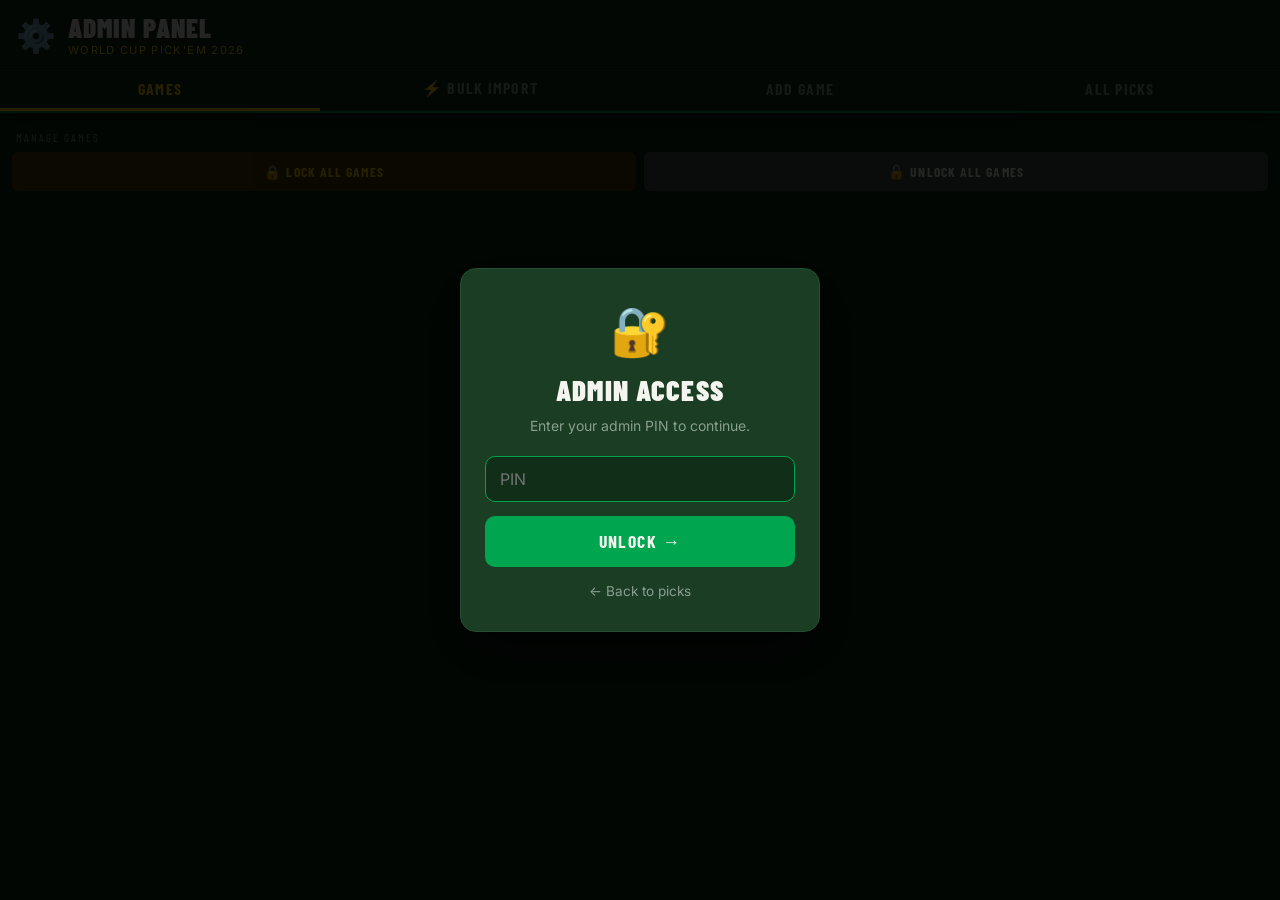
==== admin.html @ 414bffa6 "Add files via upload" ====
<!DOCTYPE html>
<html lang="en">
<head>
  <meta charset="UTF-8" />
  <meta name="viewport" content="width=device-width, initial-scale=1.0" />
  <title>Admin · World Cup Pick'em</title>
  <link rel="stylesheet" href="style.css" />
  <link rel="preconnect" href="https://fonts.googleapis.com" />
  <link href="https://fonts.googleapis.com/css2?family=Barlow+Condensed:wght@400;600;700;900&family=Inter:wght@400;500;600&display=swap" rel="stylesheet" />
</head>
<body class="admin-body">

  <header class="site-header">
    <div class="header-inner">
      <div class="trophy">⚙️</div>
      <div class="header-text">
        <h1>Admin Panel</h1>
        <p class="header-sub">World Cup Pick'em 2026</p>
      </div>
    </div>
    <nav class="tab-nav">
      <button class="tab-btn active" data-tab="games">Games</button>
      <button class="tab-btn" data-tab="bulk-import">⚡ Bulk Import</button>
      <button class="tab-btn" data-tab="add-game">Add Game</button>
      <button class="tab-btn" data-tab="all-picks">All Picks</button>
    </nav>
  </header>

  <!-- PIN MODAL -->
  <div class="modal-overlay" id="pinModal">
    <div class="modal">
      <div class="modal-trophy">🔐</div>
      <h2>Admin Access</h2>
      <p>Enter your admin PIN to continue.</p>
      <input type="password" id="pinInput" placeholder="PIN" maxlength="8" inputmode="numeric" />
      <button class="btn-primary" id="submitPin">Unlock →</button>
      <a href="index.html" class="back-link">← Back to picks</a>
    </div>
  </div>

  <!-- GAMES TAB -->
  <section class="tab-content active" id="tab-games">
    <div class="section-label">MANAGE GAMES</div>
    <div style="display:flex;gap:8px;padding:0 0 12px;flex-wrap:wrap">
      <button class="btn-sm btn-lock" id="lockAllBtn" style="flex:1;padding:11px 8px;font-size:0.85rem">🔒 Lock All Games</button>
      <button class="btn-sm btn-unlock" id="unlockAllBtn" style="flex:1;padding:11px 8px;font-size:0.85rem">🔓 Unlock All Games</button>
    </div>
    <div id="adminGamesList" class="games-list admin-games"></div>
  </section>

  <!-- BULK IMPORT TAB -->
  <section class="tab-content" id="tab-bulk-import">
    <div class="section-label">BULK IMPORT GAMES</div>
    <div class="admin-form-card">
      <p style="font-size:0.82rem;color:var(--grey-mid);margin-bottom:14px;line-height:1.6">
        All 16 Round of 32 matches are pre-loaded below. Review, edit if needed, then click <strong style="color:var(--white)">Import All Games</strong>.
      </p>
      <div id="bulkTable" style="overflow-x:auto;margin-bottom:16px">
        <table class="picks-table" style="width:100%;font-size:0.8rem">
          <thead>
            <tr>
              <th>#</th>
              <th>Team A</th>
              <th>Team B</th>
              <th>Date (ET)</th>
              <th>Round</th>
              <th></th>
            </tr>
          </thead>
          <tbody id="bulkRows"></tbody>
        </table>
      </div>
      <div style="display:flex;gap:10px;flex-wrap:wrap">
        <button class="btn-primary" id="importAllBtn" style="flex:1;min-width:160px">⚡ Import All Games</button>
        <button class="btn-sm btn-unlock" id="resetBulkBtn" style="padding:12px 16px">↩ Reset</button>
      </div>
      <div id="importProgress" style="margin-top:12px;font-size:0.8rem;color:var(--grey-mid)"></div>
    </div>
  </section>

  <!-- ADD GAME TAB -->
  <section class="tab-content" id="tab-add-game">
    <div class="section-label">ADD NEW GAME</div>
    <div class="admin-form-card">
      <div class="form-group">
        <label>Team A</label>
        <input type="text" id="teamA" placeholder="e.g. Brazil" maxlength="40" />
      </div>
      <div class="form-group">
        <label>Team B</label>
        <input type="text" id="teamB" placeholder="e.g. Argentina" maxlength="40" />
      </div>
      <div class="form-group">
        <label>Match Date &amp; Time</label>
        <input type="datetime-local" id="matchDate" />
      </div>
      <div class="form-group">
        <label>Round / Stage</label>
        <select id="matchRound">
          <option value="Group Stage">Group Stage</option>
          <option value="Round of 32">Round of 32</option>
          <option value="Round of 16">Round of 16</option>
          <option value="Quarter-Final">Quarter-Final</option>
          <option value="Semi-Final">Semi-Final</option>
          <option value="Third Place">Third Place</option>
          <option value="Final">Final</option>
        </select>
      </div>
      <button class="btn-primary" id="addGameBtn">Add Game</button>
    </div>
  </section>

  <!-- ALL PICKS TAB -->
  <section class="tab-content" id="tab-all-picks">
    <div class="section-label">ALL PICKS</div>
    <div id="allPicksContainer"></div>
  </section>

  <div class="toast" id="toast"></div>

  <script src="config.js"></script>
  <script src="admin.js"></script>
</body>
</html>
---- style.css ----
/* ── TOKENS ── */
:root {
  --green:      #00A550;
  --green-dark: #007a3d;
  --gold:       #FFD700;
  --gold-dim:   #c9a800;
  --pitch:      #0a2a14;
  --pitch-mid:  #112e18;
  --pitch-card: #1a3d24;
  --pitch-line: #264d32;
  --white:      #f5f5f0;
  --grey-mid:   #8a9e90;
  --grey-dim:   #3d5244;
  --red:        #e83e3e;
  --radius:     10px;
  --font-head:  'Barlow Condensed', sans-serif;
  --font-body:  'Inter', sans-serif;
}

/* ── RESET ── */
*, *::before, *::after { box-sizing: border-box; margin: 0; padding: 0; }

body {
  font-family: var(--font-body);
  background: var(--pitch);
  color: var(--white);
  min-height: 100vh;
  padding-bottom: 80px;
}

/* ── HEADER ── */
.site-header {
  background: var(--pitch-mid);
  border-bottom: 2px solid var(--green);
  position: sticky;
  top: 0;
  z-index: 100;
  box-shadow: 0 4px 20px rgba(0,0,0,0.5);
}

.header-inner {
  display: flex;
  align-items: center;
  gap: 12px;
  padding: 14px 16px 10px;
}

.trophy { font-size: 2rem; line-height: 1; }

.header-text h1 {
  font-family: var(--font-head);
  font-size: 1.7rem;
  font-weight: 900;
  letter-spacing: 0.04em;
  text-transform: uppercase;
  line-height: 1;
  color: var(--white);
}

.header-sub {
  font-size: 0.7rem;
  letter-spacing: 0.12em;
  text-transform: uppercase;
  color: var(--gold);
  margin-top: 2px;
}

/* ── TAB NAV ── */
.tab-nav {
  display: flex;
  border-top: 1px solid var(--pitch-line);
}

.tab-btn {
  flex: 1;
  background: transparent;
  border: none;
  color: var(--grey-mid);
  font-family: var(--font-head);
  font-size: 1rem;
  font-weight: 700;
  letter-spacing: 0.08em;
  text-transform: uppercase;
  padding: 10px 0;
  cursor: pointer;
  border-bottom: 3px solid transparent;
  transition: color 0.2s, border-color 0.2s;
}

.tab-btn.active {
  color: var(--gold);
  border-bottom-color: var(--gold);
}

.tab-btn:hover:not(.active) { color: var(--white); }

/* ── TAB CONTENT ── */
.tab-content { display: none; padding: 0 12px; }
.tab-content.active { display: block; }

/* ── SECTION LABEL ── */
.section-label {
  font-family: var(--font-head);
  font-size: 0.7rem;
  letter-spacing: 0.18em;
  color: var(--grey-mid);
  padding: 18px 4px 8px;
}

/* ── PLAYER BANNER ── */
.player-banner {
  background: var(--pitch-card);
  border-bottom: 1px solid var(--pitch-line);
  display: flex;
  align-items: center;
  justify-content: space-between;
  padding: 10px 16px;
  font-size: 0.85rem;
}

.player-banner strong { color: var(--gold); }

.change-btn {
  background: transparent;
  border: 1px solid var(--grey-dim);
  color: var(--grey-mid);
  font-size: 0.75rem;
  padding: 4px 10px;
  border-radius: 20px;
  cursor: pointer;
  font-family: var(--font-body);
  transition: border-color 0.2s, color 0.2s;
}
.change-btn:hover { border-color: var(--white); color: var(--white); }

/* ── MODAL ── */
.modal-overlay {
  position: fixed;
  inset: 0;
  background: rgba(0,0,0,0.85);
  display: flex;
  align-items: center;
  justify-content: center;
  z-index: 999;
  padding: 20px;
}

.modal-overlay.hidden { display: none; }

.modal {
  background: var(--pitch-card);
  border: 1px solid var(--pitch-line);
  border-radius: 16px;
  padding: 32px 24px;
  max-width: 360px;
  width: 100%;
  text-align: center;
  box-shadow: 0 20px 60px rgba(0,0,0,0.6);
}

.modal-trophy { font-size: 3rem; margin-bottom: 12px; }

.modal h2 {
  font-family: var(--font-head);
  font-size: 1.8rem;
  font-weight: 900;
  text-transform: uppercase;
  letter-spacing: 0.04em;
  margin-bottom: 8px;
}

.modal p {
  color: var(--grey-mid);
  font-size: 0.875rem;
  line-height: 1.5;
  margin-bottom: 20px;
}

.modal input {
  width: 100%;
  background: var(--pitch-mid);
  border: 1px solid var(--pitch-line);
  border-radius: var(--radius);
  color: var(--white);
  font-family: var(--font-body);
  font-size: 1rem;
  padding: 12px 14px;
  margin-bottom: 14px;
  outline: none;
  transition: border-color 0.2s;
}
.modal input:focus { border-color: var(--green); }

.btn-primary {
  width: 100%;
  background: var(--green);
  color: var(--white);
  border: none;
  border-radius: var(--radius);
  font-family: var(--font-head);
  font-size: 1.1rem;
  font-weight: 700;
  letter-spacing: 0.08em;
  text-transform: uppercase;
  padding: 14px;
  cursor: pointer;
  transition: background 0.2s, transform 0.1s;
}
.btn-primary:hover { background: var(--green-dark); }
.btn-primary:active { transform: scale(0.98); }

.back-link {
  display: block;
  margin-top: 16px;
  color: var(--grey-mid);
  text-decoration: none;
  font-size: 0.85rem;
}
.back-link:hover { color: var(--white); }

/* ── GAME CARDS ── */
.games-list { display: flex; flex-direction: column; gap: 10px; padding-bottom: 16px; }

.game-card {
  background: var(--pitch-card);
  border: 1px solid var(--pitch-line);
  border-radius: var(--radius);
  padding: 14px;
  transition: border-color 0.2s;
}

.game-card.picked { border-color: var(--green); }
.game-card.locked { opacity: 0.75; }
.game-card.correct { border-color: var(--gold); background: rgba(255,215,0,0.06); }

.game-meta {
  display: flex;
  justify-content: space-between;
  align-items: center;
  margin-bottom: 10px;
}

.round-badge {
  font-family: var(--font-head);
  font-size: 0.65rem;
  letter-spacing: 0.12em;
  text-transform: uppercase;
  color: var(--grey-mid);
}

.match-date {
  font-size: 0.7rem;
  color: var(--grey-mid);
}

.locked-badge {
  font-size: 0.65rem;
  background: var(--grey-dim);
  color: var(--grey-mid);
  padding: 2px 7px;
  border-radius: 20px;
  letter-spacing: 0.08em;
}

.teams-row {
  display: flex;
  align-items: center;
  gap: 8px;
}

.team-pick-btn {
  flex: 1;
  background: var(--pitch-mid);
  border: 2px solid var(--pitch-line);
  border-radius: var(--radius);
  color: var(--white);
  font-family: var(--font-head);
  font-size: 1.05rem;
  font-weight: 700;
  letter-spacing: 0.04em;
  text-transform: uppercase;
  padding: 11px 8px;
  cursor: pointer;
  transition: background 0.15s, border-color 0.15s;
  text-align: center;
}

.team-pick-btn:hover:not(:disabled) {
  background: var(--green-dark);
  border-color: var(--green);
}

.team-pick-btn.selected {
  background: var(--green);
  border-color: var(--green);
  color: #fff;
}

.team-pick-btn.winner {
  background: rgba(255,215,0,0.15);
  border-color: var(--gold);
  color: var(--gold);
}

.team-pick-btn:disabled {
  cursor: not-allowed;
}

.vs-label {
  font-family: var(--font-head);
  font-size: 0.85rem;
  font-weight: 900;
  color: var(--grey-dim);
  letter-spacing: 0.08em;
  flex-shrink: 0;
}

.pick-status {
  margin-top: 8px;
  font-size: 0.72rem;
  color: var(--grey-mid);
  text-align: center;
  min-height: 16px;
}

.pick-status.correct-pick { color: var(--gold); font-weight: 600; }
.pick-status.wrong-pick   { color: var(--red); }
.pick-status.pending-pick { color: var(--green); }

/* ── EMPTY / LOADING STATES ── */
.loading-state {
  text-align: center;
  padding: 48px 16px;
  color: var(--grey-mid);
}

.spinner {
  width: 32px; height: 32px;
  border: 3px solid var(--pitch-line);
  border-top-color: var(--green);
  border-radius: 50%;
  animation: spin 0.9s linear infinite;
  margin: 0 auto 12px;
}

@keyframes spin { to { transform: rotate(360deg); } }

.empty-state {
  text-align: center;
  padding: 48px 16px;
}
.empty-icon { font-size: 3rem; margin-bottom: 12px; }
.empty-state p { color: var(--grey-mid); font-size: 0.9rem; }

/* ── LEADERBOARD ── */
.leaderboard-list { display: flex; flex-direction: column; gap: 6px; padding-bottom: 16px; }

.lb-row {
  display: flex;
  align-items: center;
  gap: 12px;
  background: var(--pitch-card);
  border: 1px solid var(--pitch-line);
  border-radius: var(--radius);
  padding: 12px 14px;
  transition: border-color 0.2s;
}

.lb-row.me { border-color: var(--green); }
.lb-row.top-1 { border-color: var(--gold); background: rgba(255,215,0,0.05); }

.lb-rank {
  font-family: var(--font-head);
  font-size: 1.4rem;
  font-weight: 900;
  color: var(--grey-dim);
  width: 32px;
  text-align: center;
  flex-shrink: 0;
}

.lb-row.top-1 .lb-rank { color: var(--gold); }
.lb-row.top-2 .lb-rank { color: #c0c0c0; }
.lb-row.top-3 .lb-rank { color: #cd7f32; }

.lb-name {
  flex: 1;
  font-weight: 600;
  font-size: 0.95rem;
  white-space: nowrap;
  overflow: hidden;
  text-overflow: ellipsis;
}

.lb-pts {
  font-family: var(--font-head);
  font-size: 1.3rem;
  font-weight: 900;
  color: var(--green);
}

.lb-pts-label {
  font-size: 0.65rem;
  color: var(--grey-mid);
  letter-spacing: 0.08em;
  text-align: right;
}

.lb-correct {
  text-align: right;
}

/* ── TOAST ── */
.toast {
  position: fixed;
  bottom: 24px;
  left: 50%;
  transform: translateX(-50%) translateY(20px);
  background: var(--pitch-card);
  color: var(--white);
  border: 1px solid var(--green);
  border-radius: 24px;
  padding: 10px 22px;
  font-size: 0.875rem;
  font-weight: 500;
  opacity: 0;
  pointer-events: none;
  transition: opacity 0.25s, transform 0.25s;
  white-space: nowrap;
  z-index: 9999;
  max-width: 90vw;
}

.toast.show {
  opacity: 1;
  transform: translateX(-50%) translateY(0);
}

/* ── FOOTER ── */
.site-footer {
  position: fixed;
  bottom: 0;
  left: 0; right: 0;
  background: var(--pitch-mid);
  border-top: 1px solid var(--pitch-line);
  text-align: center;
  padding: 10px;
}

.admin-link {
  font-size: 0.75rem;
  color: var(--grey-dim);
  text-decoration: none;
  letter-spacing: 0.08em;
  transition: color 0.2s;
}
.admin-link:hover { color: var(--grey-mid); }

/* ── ADMIN ── */
.admin-form-card {
  background: var(--pitch-card);
  border: 1px solid var(--pitch-line);
  border-radius: var(--radius);
  padding: 20px;
  margin-bottom: 16px;
}

.form-group {
  margin-bottom: 14px;
}

.form-group label {
  display: block;
  font-size: 0.75rem;
  letter-spacing: 0.1em;
  text-transform: uppercase;
  color: var(--grey-mid);
  margin-bottom: 6px;
}

.form-group input,
.form-group select {
  width: 100%;
  background: var(--pitch-mid);
  border: 1px solid var(--pitch-line);
  border-radius: var(--radius);
  color: var(--white);
  font-family: var(--font-body);
  font-size: 0.95rem;
  padding: 10px 12px;
  outline: none;
  transition: border-color 0.2s;
  appearance: auto;
}
.form-group input:focus,
.form-group select:focus { border-color: var(--green); }
.form-group select option { background: var(--pitch-mid); }

/* Admin game card */
.admin-game-card {
  background: var(--pitch-card);
  border: 1px solid var(--pitch-line);
  border-radius: var(--radius);
  padding: 14px;
  margin-bottom: 10px;
}

.admin-game-header {
  display: flex;
  justify-content: space-between;
  align-items: flex-start;
  margin-bottom: 10px;
}

.admin-game-title {
  font-family: var(--font-head);
  font-size: 1.1rem;
  font-weight: 700;
  text-transform: uppercase;
  letter-spacing: 0.04em;
}

.admin-game-meta { font-size: 0.7rem; color: var(--grey-mid); margin-top: 2px; }

.admin-actions {
  display: flex;
  gap: 8px;
  flex-wrap: wrap;
  margin-top: 10px;
}

.btn-sm {
  font-family: var(--font-head);
  font-size: 0.8rem;
  font-weight: 700;
  letter-spacing: 0.08em;
  text-transform: uppercase;
  border: none;
  border-radius: 6px;
  padding: 7px 12px;
  cursor: pointer;
  transition: opacity 0.2s;
}
.btn-sm:hover { opacity: 0.85; }

.btn-lock   { background: #4a3a00; color: var(--gold); }
.btn-unlock { background: var(--grey-dim); color: var(--white); }
.btn-winner { background: var(--green-dark); color: var(--white); }
.btn-delete { background: #3d1010; color: var(--red); }

.winner-select-row {
  margin-top: 8px;
  display: flex;
  gap: 8px;
  align-items: center;
}

.winner-select-row select {
  flex: 1;
  background: var(--pitch-mid);
  border: 1px solid var(--pitch-line);
  border-radius: 6px;
  color: var(--white);
  font-size: 0.9rem;
  padding: 8px 10px;
  outline: none;
}

/* All-picks table */
.picks-table {
  width: 100%;
  border-collapse: collapse;
  font-size: 0.82rem;
  margin-bottom: 24px;
}

.picks-table caption {
  font-family: var(--font-head);
  font-size: 1rem;
  font-weight: 700;
  text-transform: uppercase;
  letter-spacing: 0.08em;
  color: var(--gold);
  text-align: left;
  padding: 12px 0 6px;
}

.picks-table th {
  text-align: left;
  padding: 6px 8px;
  font-size: 0.65rem;
  letter-spacing: 0.1em;
  text-transform: uppercase;
  color: var(--grey-mid);
  border-bottom: 1px solid var(--pitch-line);
}

.picks-table td {
  padding: 8px;
  border-bottom: 1px solid rgba(255,255,255,0.04);
}

.picks-table tr:last-child td { border-bottom: none; }

.badge-correct { color: var(--gold); font-weight: 600; }
.badge-wrong   { color: var(--red); }
.badge-pending { color: var(--grey-mid); }

/* Status badges */
.status-open   { color: var(--green); }
.status-locked { color: var(--gold); }
.status-done   { color: var(--grey-mid); }

/* Util */
.hidden { display: none !important; }

/* ── RESPONSIVE ── */
@media (max-width: 400px) {
  .header-text h1 { font-size: 1.4rem; }
  .team-pick-btn  { font-size: 0.9rem; padding: 10px 6px; }
}
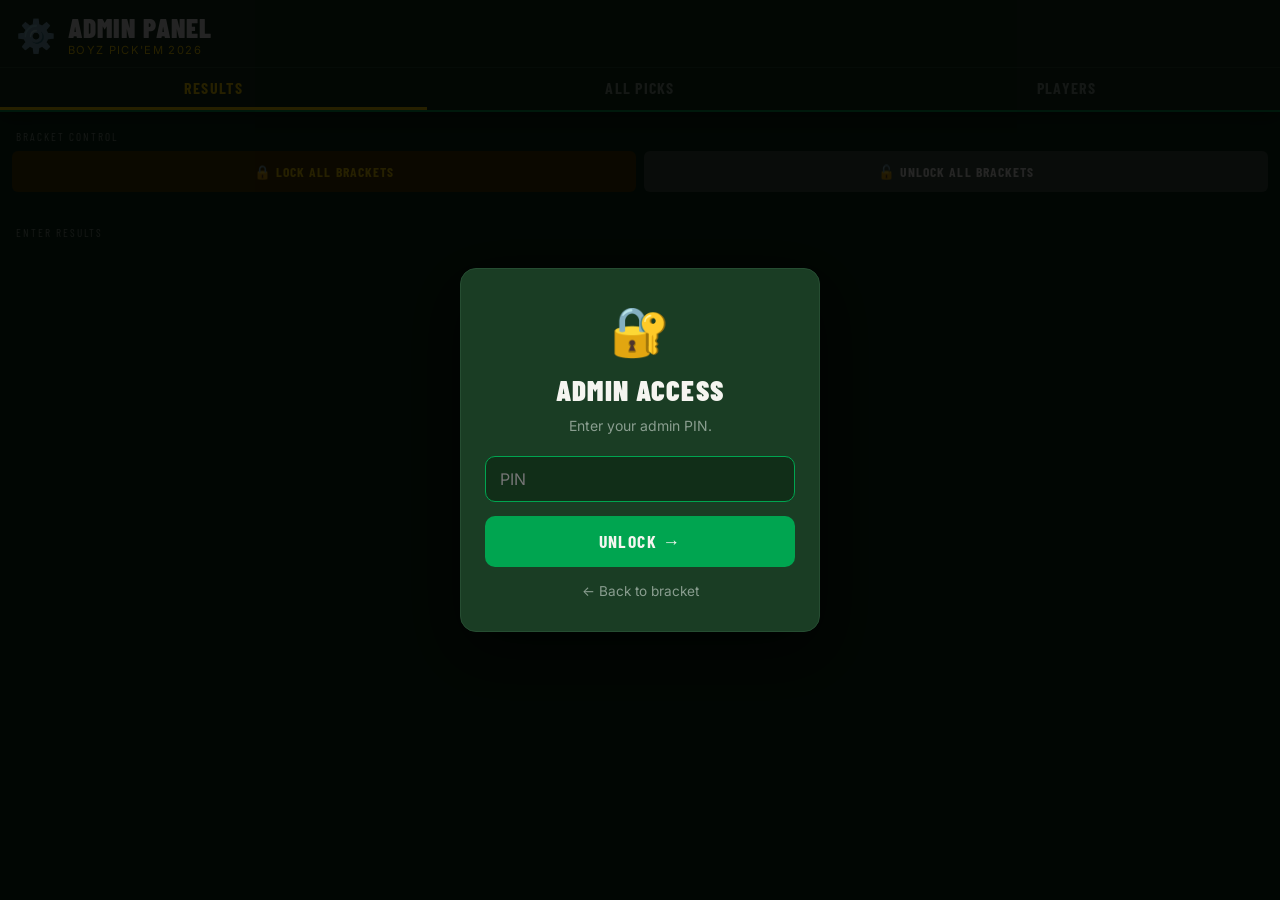
==== commit e0964e90: "Add files via upload" ====
--- a/admin.html
+++ b/admin.html
@@ -3,26 +3,25 @@
 <head>
   <meta charset="UTF-8" />
   <meta name="viewport" content="width=device-width, initial-scale=1.0" />
-  <title>Admin · World Cup Pick'em</title>
+  <title>Admin · Boyz Pick'em 2026</title>
   <link rel="stylesheet" href="style.css" />
   <link rel="preconnect" href="https://fonts.googleapis.com" />
   <link href="https://fonts.googleapis.com/css2?family=Barlow+Condensed:wght@400;600;700;900&family=Inter:wght@400;500;600&display=swap" rel="stylesheet" />
 </head>
-<body class="admin-body">
+<body>
 
   <header class="site-header">
     <div class="header-inner">
       <div class="trophy">⚙️</div>
       <div class="header-text">
         <h1>Admin Panel</h1>
-        <p class="header-sub">World Cup Pick'em 2026</p>
+        <p class="header-sub">Boyz Pick'em 2026</p>
       </div>
     </div>
     <nav class="tab-nav">
-      <button class="tab-btn active" data-tab="games">Games</button>
-      <button class="tab-btn" data-tab="bulk-import">⚡ Bulk Import</button>
-      <button class="tab-btn" data-tab="add-game">Add Game</button>
-      <button class="tab-btn" data-tab="all-picks">All Picks</button>
+      <button class="tab-btn active" data-tab="results">Results</button>
+      <button class="tab-btn" data-tab="picks">All Picks</button>
+      <button class="tab-btn" data-tab="players">Players</button>
     </nav>
   </header>
 
@@ -31,94 +30,40 @@
     <div class="modal">
       <div class="modal-trophy">🔐</div>
       <h2>Admin Access</h2>
-      <p>Enter your admin PIN to continue.</p>
+      <p>Enter your admin PIN.</p>
       <input type="password" id="pinInput" placeholder="PIN" maxlength="8" inputmode="numeric" />
       <button class="btn-primary" id="submitPin">Unlock →</button>
-      <a href="index.html" class="back-link">← Back to picks</a>
+      <a href="index.html" class="back-link">← Back to bracket</a>
     </div>
   </div>
 
-  <!-- GAMES TAB -->
-  <section class="tab-content active" id="tab-games">
-    <div class="section-label">MANAGE GAMES</div>
-    <div style="display:flex;gap:8px;padding:0 0 12px;flex-wrap:wrap">
-      <button class="btn-sm btn-lock" id="lockAllBtn" style="flex:1;padding:11px 8px;font-size:0.85rem">🔒 Lock All Games</button>
-      <button class="btn-sm btn-unlock" id="unlockAllBtn" style="flex:1;padding:11px 8px;font-size:0.85rem">🔓 Unlock All Games</button>
+  <!-- RESULTS TAB -->
+  <section class="tab-content active" id="tab-results">
+    <div class="section-label">BRACKET CONTROL</div>
+    <div style="display:flex;gap:8px;margin-bottom:16px;flex-wrap:wrap">
+      <button class="btn-sm btn-lock" id="lockAllBtn" style="flex:1;padding:12px;font-size:0.85rem">🔒 Lock All Brackets</button>
+      <button class="btn-sm btn-unlock" id="unlockAllBtn" style="flex:1;padding:12px;font-size:0.85rem">🔓 Unlock All Brackets</button>
     </div>
-    <div id="adminGamesList" class="games-list admin-games"></div>
-  </section>
-
-  <!-- BULK IMPORT TAB -->
-  <section class="tab-content" id="tab-bulk-import">
-    <div class="section-label">BULK IMPORT GAMES</div>
-    <div class="admin-form-card">
-      <p style="font-size:0.82rem;color:var(--grey-mid);margin-bottom:14px;line-height:1.6">
-        All 16 Round of 32 matches are pre-loaded below. Review, edit if needed, then click <strong style="color:var(--white)">Import All Games</strong>.
-      </p>
-      <div id="bulkTable" style="overflow-x:auto;margin-bottom:16px">
-        <table class="picks-table" style="width:100%;font-size:0.8rem">
-          <thead>
-            <tr>
-              <th>#</th>
-              <th>Team A</th>
-              <th>Team B</th>
-              <th>Date (ET)</th>
-              <th>Round</th>
-              <th></th>
-            </tr>
-          </thead>
-          <tbody id="bulkRows"></tbody>
-        </table>
-      </div>
-      <div style="display:flex;gap:10px;flex-wrap:wrap">
-        <button class="btn-primary" id="importAllBtn" style="flex:1;min-width:160px">⚡ Import All Games</button>
-        <button class="btn-sm btn-unlock" id="resetBulkBtn" style="padding:12px 16px">↩ Reset</button>
-      </div>
-      <div id="importProgress" style="margin-top:12px;font-size:0.8rem;color:var(--grey-mid)"></div>
-    </div>
-  </section>
-
-  <!-- ADD GAME TAB -->
-  <section class="tab-content" id="tab-add-game">
-    <div class="section-label">ADD NEW GAME</div>
-    <div class="admin-form-card">
-      <div class="form-group">
-        <label>Team A</label>
-        <input type="text" id="teamA" placeholder="e.g. Brazil" maxlength="40" />
-      </div>
-      <div class="form-group">
-        <label>Team B</label>
-        <input type="text" id="teamB" placeholder="e.g. Argentina" maxlength="40" />
-      </div>
-      <div class="form-group">
-        <label>Match Date &amp; Time</label>
-        <input type="datetime-local" id="matchDate" />
-      </div>
-      <div class="form-group">
-        <label>Round / Stage</label>
-        <select id="matchRound">
-          <option value="Group Stage">Group Stage</option>
-          <option value="Round of 32">Round of 32</option>
-          <option value="Round of 16">Round of 16</option>
-          <option value="Quarter-Final">Quarter-Final</option>
-          <option value="Semi-Final">Semi-Final</option>
-          <option value="Third Place">Third Place</option>
-          <option value="Final">Final</option>
-        </select>
-      </div>
-      <button class="btn-primary" id="addGameBtn">Add Game</button>
-    </div>
+    <div class="section-label">ENTER RESULTS</div>
+    <div id="resultsContainer"></div>
   </section>
 
   <!-- ALL PICKS TAB -->
-  <section class="tab-content" id="tab-all-picks">
-    <div class="section-label">ALL PICKS</div>
+  <section class="tab-content" id="tab-picks">
+    <div class="section-label">ALL PICKS BY MATCH</div>
     <div id="allPicksContainer"></div>
+  </section>
+
+  <!-- PLAYERS TAB -->
+  <section class="tab-content" id="tab-players">
+    <div class="section-label">REGISTERED PLAYERS</div>
+    <div id="playersContainer"></div>
   </section>
 
   <div class="toast" id="toast"></div>
 
   <script src="config.js"></script>
+  <script src="bracket-data.js"></script>
   <script src="admin.js"></script>
 </body>
 </html>
--- a/style.css
+++ b/style.css
@@ -3,7 +3,6 @@
   --green:      #00A550;
   --green-dark: #007a3d;
   --gold:       #FFD700;
-  --gold-dim:   #c9a800;
   --pitch:      #0a2a14;
   --pitch-mid:  #112e18;
   --pitch-card: #1a3d24;
@@ -17,7 +16,6 @@
   --font-body:  'Inter', sans-serif;
 }
 
-/* ── RESET ── */
 *, *::before, *::after { box-sizing: border-box; margin: 0; padding: 0; }
 
 body {
@@ -28,594 +26,221 @@
   padding-bottom: 80px;
 }
 
-/* ── HEADER ── */
+/* HEADER */
 .site-header {
   background: var(--pitch-mid);
   border-bottom: 2px solid var(--green);
-  position: sticky;
-  top: 0;
-  z-index: 100;
+  position: sticky; top: 0; z-index: 100;
   box-shadow: 0 4px 20px rgba(0,0,0,0.5);
 }
-
-.header-inner {
-  display: flex;
-  align-items: center;
-  gap: 12px;
-  padding: 14px 16px 10px;
-}
-
-.trophy { font-size: 2rem; line-height: 1; }
-
+.header-inner { display:flex; align-items:center; gap:12px; padding:14px 16px 10px; }
+.trophy { font-size:2rem; line-height:1; }
 .header-text h1 {
-  font-family: var(--font-head);
-  font-size: 1.7rem;
-  font-weight: 900;
-  letter-spacing: 0.04em;
-  text-transform: uppercase;
-  line-height: 1;
-  color: var(--white);
-}
-
-.header-sub {
-  font-size: 0.7rem;
-  letter-spacing: 0.12em;
-  text-transform: uppercase;
-  color: var(--gold);
-  margin-top: 2px;
-}
-
-/* ── TAB NAV ── */
-.tab-nav {
-  display: flex;
-  border-top: 1px solid var(--pitch-line);
-}
-
+  font-family:var(--font-head); font-size:1.7rem; font-weight:900;
+  letter-spacing:0.04em; text-transform:uppercase; line-height:1;
+}
+.header-sub { font-size:0.7rem; letter-spacing:0.12em; text-transform:uppercase; color:var(--gold); margin-top:2px; }
+
+/* TABS */
+.tab-nav { display:flex; border-top:1px solid var(--pitch-line); }
 .tab-btn {
-  flex: 1;
-  background: transparent;
-  border: none;
-  color: var(--grey-mid);
-  font-family: var(--font-head);
-  font-size: 1rem;
-  font-weight: 700;
-  letter-spacing: 0.08em;
-  text-transform: uppercase;
-  padding: 10px 0;
-  cursor: pointer;
-  border-bottom: 3px solid transparent;
-  transition: color 0.2s, border-color 0.2s;
-}
-
-.tab-btn.active {
-  color: var(--gold);
-  border-bottom-color: var(--gold);
-}
-
-.tab-btn:hover:not(.active) { color: var(--white); }
-
-/* ── TAB CONTENT ── */
-.tab-content { display: none; padding: 0 12px; }
-.tab-content.active { display: block; }
-
-/* ── SECTION LABEL ── */
+  flex:1; background:transparent; border:none; color:var(--grey-mid);
+  font-family:var(--font-head); font-size:1rem; font-weight:700;
+  letter-spacing:0.08em; text-transform:uppercase; padding:10px 0;
+  cursor:pointer; border-bottom:3px solid transparent; transition:color 0.2s, border-color 0.2s;
+}
+.tab-btn.active { color:var(--gold); border-bottom-color:var(--gold); }
+.tab-btn:hover:not(.active) { color:var(--white); }
+
+.tab-content { display:none; padding:0 12px; }
+.tab-content.active { display:block; }
+
+/* BANNERS */
+.player-banner {
+  background:var(--pitch-card); border-bottom:1px solid var(--pitch-line);
+  display:flex; align-items:center; justify-content:space-between; padding:10px 16px; font-size:0.85rem;
+}
+.locked-banner {
+  background:#2a1a00; border-bottom:2px solid var(--gold);
+  text-align:center; padding:10px 16px; font-size:0.85rem; color:var(--gold);
+  font-family:var(--font-head); font-weight:700; letter-spacing:0.06em; text-transform:uppercase;
+}
+.change-btn {
+  background:transparent; border:1px solid var(--grey-dim); color:var(--grey-mid);
+  font-size:0.75rem; padding:4px 10px; border-radius:20px; cursor:pointer;
+  transition:border-color 0.2s, color 0.2s;
+}
+.change-btn:hover { border-color:var(--white); color:var(--white); }
+
+/* MODAL */
+.modal-overlay {
+  position:fixed; inset:0; background:rgba(0,0,0,0.85);
+  display:flex; align-items:center; justify-content:center; z-index:999; padding:20px;
+}
+.modal-overlay.hidden { display:none; }
+.modal {
+  background:var(--pitch-card); border:1px solid var(--pitch-line); border-radius:16px;
+  padding:32px 24px; max-width:360px; width:100%; text-align:center;
+  box-shadow:0 20px 60px rgba(0,0,0,0.6);
+}
+.modal-trophy { font-size:3rem; margin-bottom:12px; }
+.modal h2 {
+  font-family:var(--font-head); font-size:1.8rem; font-weight:900;
+  text-transform:uppercase; letter-spacing:0.04em; margin-bottom:8px;
+}
+.modal p { color:var(--grey-mid); font-size:0.875rem; line-height:1.5; margin-bottom:20px; }
+.modal input {
+  width:100%; background:var(--pitch-mid); border:1px solid var(--pitch-line);
+  border-radius:var(--radius); color:var(--white); font-family:var(--font-body);
+  font-size:1rem; padding:12px 14px; margin-bottom:14px; outline:none; transition:border-color 0.2s;
+}
+.modal input:focus { border-color:var(--green); }
+.btn-primary {
+  width:100%; background:var(--green); color:var(--white); border:none;
+  border-radius:var(--radius); font-family:var(--font-head); font-size:1.1rem; font-weight:700;
+  letter-spacing:0.08em; text-transform:uppercase; padding:14px; cursor:pointer;
+  transition:background 0.2s, transform 0.1s;
+}
+.btn-primary:hover { background:var(--green-dark); }
+.btn-primary:active { transform:scale(0.98); }
+.text-btn {
+  display:block; background:none; border:none; color:var(--grey-mid);
+  font-size:0.85rem; cursor:pointer; margin-top:12px; width:100%;
+}
+.text-btn:hover { color:var(--white); }
+.back-link { display:block; margin-top:16px; color:var(--grey-mid); text-decoration:none; font-size:0.85rem; }
+
+/* SECTION LABEL */
 .section-label {
-  font-family: var(--font-head);
-  font-size: 0.7rem;
-  letter-spacing: 0.18em;
-  color: var(--grey-mid);
-  padding: 18px 4px 8px;
-}
-
-/* ── PLAYER BANNER ── */
-.player-banner {
-  background: var(--pitch-card);
-  border-bottom: 1px solid var(--pitch-line);
-  display: flex;
-  align-items: center;
-  justify-content: space-between;
-  padding: 10px 16px;
-  font-size: 0.85rem;
-}
-
-.player-banner strong { color: var(--gold); }
-
-.change-btn {
-  background: transparent;
-  border: 1px solid var(--grey-dim);
-  color: var(--grey-mid);
-  font-size: 0.75rem;
-  padding: 4px 10px;
-  border-radius: 20px;
-  cursor: pointer;
-  font-family: var(--font-body);
-  transition: border-color 0.2s, color 0.2s;
-}
-.change-btn:hover { border-color: var(--white); color: var(--white); }
-
-/* ── MODAL ── */
-.modal-overlay {
-  position: fixed;
-  inset: 0;
-  background: rgba(0,0,0,0.85);
-  display: flex;
-  align-items: center;
-  justify-content: center;
-  z-index: 999;
-  padding: 20px;
-}
-
-.modal-overlay.hidden { display: none; }
-
-.modal {
-  background: var(--pitch-card);
-  border: 1px solid var(--pitch-line);
-  border-radius: 16px;
-  padding: 32px 24px;
-  max-width: 360px;
-  width: 100%;
-  text-align: center;
-  box-shadow: 0 20px 60px rgba(0,0,0,0.6);
-}
-
-.modal-trophy { font-size: 3rem; margin-bottom: 12px; }
-
-.modal h2 {
-  font-family: var(--font-head);
-  font-size: 1.8rem;
-  font-weight: 900;
-  text-transform: uppercase;
-  letter-spacing: 0.04em;
-  margin-bottom: 8px;
-}
-
-.modal p {
-  color: var(--grey-mid);
-  font-size: 0.875rem;
-  line-height: 1.5;
-  margin-bottom: 20px;
-}
-
-.modal input {
-  width: 100%;
-  background: var(--pitch-mid);
-  border: 1px solid var(--pitch-line);
-  border-radius: var(--radius);
-  color: var(--white);
-  font-family: var(--font-body);
-  font-size: 1rem;
-  padding: 12px 14px;
-  margin-bottom: 14px;
-  outline: none;
-  transition: border-color 0.2s;
-}
-.modal input:focus { border-color: var(--green); }
-
-.btn-primary {
-  width: 100%;
-  background: var(--green);
-  color: var(--white);
-  border: none;
-  border-radius: var(--radius);
-  font-family: var(--font-head);
-  font-size: 1.1rem;
-  font-weight: 700;
-  letter-spacing: 0.08em;
-  text-transform: uppercase;
-  padding: 14px;
-  cursor: pointer;
-  transition: background 0.2s, transform 0.1s;
-}
-.btn-primary:hover { background: var(--green-dark); }
-.btn-primary:active { transform: scale(0.98); }
-
-.back-link {
-  display: block;
-  margin-top: 16px;
-  color: var(--grey-mid);
-  text-decoration: none;
-  font-size: 0.85rem;
-}
-.back-link:hover { color: var(--white); }
-
-/* ── GAME CARDS ── */
-.games-list { display: flex; flex-direction: column; gap: 10px; padding-bottom: 16px; }
-
-.game-card {
-  background: var(--pitch-card);
-  border: 1px solid var(--pitch-line);
-  border-radius: var(--radius);
-  padding: 14px;
-  transition: border-color 0.2s;
-}
-
-.game-card.picked { border-color: var(--green); }
-.game-card.locked { opacity: 0.75; }
-.game-card.correct { border-color: var(--gold); background: rgba(255,215,0,0.06); }
-
-.game-meta {
-  display: flex;
-  justify-content: space-between;
-  align-items: center;
-  margin-bottom: 10px;
-}
-
-.round-badge {
-  font-family: var(--font-head);
-  font-size: 0.65rem;
-  letter-spacing: 0.12em;
-  text-transform: uppercase;
-  color: var(--grey-mid);
-}
-
-.match-date {
-  font-size: 0.7rem;
-  color: var(--grey-mid);
-}
-
-.locked-badge {
-  font-size: 0.65rem;
-  background: var(--grey-dim);
-  color: var(--grey-mid);
-  padding: 2px 7px;
-  border-radius: 20px;
-  letter-spacing: 0.08em;
-}
-
-.teams-row {
-  display: flex;
-  align-items: center;
-  gap: 8px;
-}
-
-.team-pick-btn {
-  flex: 1;
-  background: var(--pitch-mid);
-  border: 2px solid var(--pitch-line);
-  border-radius: var(--radius);
-  color: var(--white);
-  font-family: var(--font-head);
-  font-size: 1.05rem;
-  font-weight: 700;
-  letter-spacing: 0.04em;
-  text-transform: uppercase;
-  padding: 11px 8px;
-  cursor: pointer;
-  transition: background 0.15s, border-color 0.15s;
-  text-align: center;
-}
-
-.team-pick-btn:hover:not(:disabled) {
-  background: var(--green-dark);
-  border-color: var(--green);
-}
-
-.team-pick-btn.selected {
-  background: var(--green);
-  border-color: var(--green);
-  color: #fff;
-}
-
-.team-pick-btn.winner {
-  background: rgba(255,215,0,0.15);
-  border-color: var(--gold);
-  color: var(--gold);
-}
-
-.team-pick-btn:disabled {
-  cursor: not-allowed;
-}
+  font-family:var(--font-head); font-size:0.7rem; letter-spacing:0.18em;
+  color:var(--grey-mid); padding:18px 4px 8px; display:flex; align-items:center; gap:8px;
+}
+.pts-badge {
+  background:var(--green-dark); color:var(--white); font-size:0.65rem;
+  padding:2px 7px; border-radius:10px; letter-spacing:0.06em;
+}
+
+/* ROUND SECTION */
+.round-section { margin-bottom:8px; }
+.match-list { display:flex; flex-direction:column; gap:8px; padding-bottom:4px; }
+
+/* MATCH CARDS */
+.match-card {
+  background:var(--pitch-card); border:1px solid var(--pitch-line);
+  border-radius:var(--radius); padding:12px; transition:border-color 0.2s;
+}
+.match-card.picked  { border-color:var(--green); }
+.match-card.correct { border-color:var(--gold); background:rgba(255,215,0,0.05); }
+.match-card.wrong   { border-color:#3d1010; }
+.match-card.pending { opacity:0.6; }
+
+.match-teams { display:flex; align-items:center; gap:8px; }
+
+.pick-btn {
+  flex:1; background:var(--pitch-mid); border:2px solid var(--pitch-line);
+  border-radius:var(--radius); color:var(--white); font-family:var(--font-head);
+  font-size:0.95rem; font-weight:700; letter-spacing:0.03em; text-transform:uppercase;
+  padding:10px 6px; cursor:pointer; transition:background 0.15s, border-color 0.15s; text-align:center;
+}
+.pick-btn:hover:not(:disabled):not(.disabled) { background:var(--green-dark); border-color:var(--green); }
+.pick-btn.selected { background:var(--green); border-color:var(--green); }
+.pick-btn.winner   { background:rgba(255,215,0,0.15); border-color:var(--gold); color:var(--gold); }
+.pick-btn.loser    { opacity:0.4; }
+.pick-btn.disabled, .pick-btn:disabled { cursor:not-allowed; opacity:0.6; }
 
 .vs-label {
-  font-family: var(--font-head);
-  font-size: 0.85rem;
-  font-weight: 900;
-  color: var(--grey-dim);
-  letter-spacing: 0.08em;
-  flex-shrink: 0;
+  font-family:var(--font-head); font-size:0.8rem; font-weight:900;
+  color:var(--grey-dim); flex-shrink:0; letter-spacing:0.08em;
 }
 
 .pick-status {
-  margin-top: 8px;
-  font-size: 0.72rem;
-  color: var(--grey-mid);
-  text-align: center;
-  min-height: 16px;
-}
-
-.pick-status.correct-pick { color: var(--gold); font-weight: 600; }
-.pick-status.wrong-pick   { color: var(--red); }
-.pick-status.pending-pick { color: var(--green); }
-
-/* ── EMPTY / LOADING STATES ── */
-.loading-state {
-  text-align: center;
-  padding: 48px 16px;
-  color: var(--grey-mid);
-}
-
+  margin-top:7px; font-size:0.7rem; text-align:center; color:var(--grey-mid); min-height:14px;
+}
+.pick-status.correct-pick { color:var(--gold); font-weight:600; }
+.pick-status.wrong-pick   { color:var(--red); }
+.pick-status.pending-pick { color:var(--green); }
+.pick-status.no-pick      { color:var(--grey-dim); }
+
+/* PROGRESS SUMMARY */
+.picks-summary { padding:12px 0 4px; }
+.summary-bar {
+  display:flex; align-items:center; gap:10px; font-size:0.75rem; color:var(--grey-mid);
+  background:var(--pitch-card); border:1px solid var(--pitch-line);
+  border-radius:var(--radius); padding:10px 14px;
+}
+.progress-track { flex:1; height:6px; background:var(--pitch-line); border-radius:3px; overflow:hidden; }
+.progress-fill  { height:100%; background:var(--green); border-radius:3px; transition:width 0.3s; }
+
+/* LEADERBOARD */
+.leaderboard-list { display:flex; flex-direction:column; gap:6px; padding-bottom:16px; }
+.lb-row {
+  display:flex; align-items:center; gap:12px; background:var(--pitch-card);
+  border:1px solid var(--pitch-line); border-radius:var(--radius); padding:12px 14px;
+}
+.lb-row.me     { border-color:var(--green); }
+.lb-row.top-1  { border-color:var(--gold); background:rgba(255,215,0,0.05); }
+.lb-rank { font-family:var(--font-head); font-size:1.4rem; font-weight:900; color:var(--grey-dim); width:32px; text-align:center; flex-shrink:0; }
+.lb-row.top-1 .lb-rank { color:var(--gold); }
+.lb-row.top-2 .lb-rank { color:#c0c0c0; }
+.lb-row.top-3 .lb-rank { color:#cd7f32; }
+.lb-name { flex:1; font-weight:600; font-size:0.95rem; white-space:nowrap; overflow:hidden; text-overflow:ellipsis; }
+.lb-pts  { font-family:var(--font-head); font-size:1.3rem; font-weight:900; color:var(--green); }
+.lb-pts-label { font-size:0.65rem; color:var(--grey-mid); letter-spacing:0.08em; text-align:right; }
+
+/* LOADING / EMPTY */
+.loading-state { text-align:center; padding:48px 16px; color:var(--grey-mid); }
 .spinner {
-  width: 32px; height: 32px;
-  border: 3px solid var(--pitch-line);
-  border-top-color: var(--green);
-  border-radius: 50%;
-  animation: spin 0.9s linear infinite;
-  margin: 0 auto 12px;
-}
-
-@keyframes spin { to { transform: rotate(360deg); } }
-
-.empty-state {
-  text-align: center;
-  padding: 48px 16px;
-}
-.empty-icon { font-size: 3rem; margin-bottom: 12px; }
-.empty-state p { color: var(--grey-mid); font-size: 0.9rem; }
-
-/* ── LEADERBOARD ── */
-.leaderboard-list { display: flex; flex-direction: column; gap: 6px; padding-bottom: 16px; }
-
-.lb-row {
-  display: flex;
-  align-items: center;
-  gap: 12px;
-  background: var(--pitch-card);
-  border: 1px solid var(--pitch-line);
-  border-radius: var(--radius);
-  padding: 12px 14px;
-  transition: border-color 0.2s;
-}
-
-.lb-row.me { border-color: var(--green); }
-.lb-row.top-1 { border-color: var(--gold); background: rgba(255,215,0,0.05); }
-
-.lb-rank {
-  font-family: var(--font-head);
-  font-size: 1.4rem;
-  font-weight: 900;
-  color: var(--grey-dim);
-  width: 32px;
-  text-align: center;
-  flex-shrink: 0;
-}
-
-.lb-row.top-1 .lb-rank { color: var(--gold); }
-.lb-row.top-2 .lb-rank { color: #c0c0c0; }
-.lb-row.top-3 .lb-rank { color: #cd7f32; }
-
-.lb-name {
-  flex: 1;
-  font-weight: 600;
-  font-size: 0.95rem;
-  white-space: nowrap;
-  overflow: hidden;
-  text-overflow: ellipsis;
-}
-
-.lb-pts {
-  font-family: var(--font-head);
-  font-size: 1.3rem;
-  font-weight: 900;
-  color: var(--green);
-}
-
-.lb-pts-label {
-  font-size: 0.65rem;
-  color: var(--grey-mid);
-  letter-spacing: 0.08em;
-  text-align: right;
-}
-
-.lb-correct {
-  text-align: right;
-}
-
-/* ── TOAST ── */
+  width:32px; height:32px; border:3px solid var(--pitch-line); border-top-color:var(--green);
+  border-radius:50%; animation:spin 0.9s linear infinite; margin:0 auto 12px;
+}
+@keyframes spin { to { transform:rotate(360deg); } }
+.empty-state { text-align:center; padding:48px 16px; }
+.empty-state p { color:var(--grey-mid); font-size:0.9rem; }
+
+/* TOAST */
 .toast {
-  position: fixed;
-  bottom: 24px;
-  left: 50%;
-  transform: translateX(-50%) translateY(20px);
-  background: var(--pitch-card);
-  color: var(--white);
-  border: 1px solid var(--green);
-  border-radius: 24px;
-  padding: 10px 22px;
-  font-size: 0.875rem;
-  font-weight: 500;
-  opacity: 0;
-  pointer-events: none;
-  transition: opacity 0.25s, transform 0.25s;
-  white-space: nowrap;
-  z-index: 9999;
-  max-width: 90vw;
-}
-
-.toast.show {
-  opacity: 1;
-  transform: translateX(-50%) translateY(0);
-}
-
-/* ── FOOTER ── */
+  position:fixed; bottom:24px; left:50%; transform:translateX(-50%) translateY(20px);
+  background:var(--pitch-card); color:var(--white); border:1px solid var(--green);
+  border-radius:24px; padding:10px 22px; font-size:0.875rem; font-weight:500;
+  opacity:0; pointer-events:none; transition:opacity 0.25s, transform 0.25s;
+  white-space:nowrap; z-index:9999; max-width:90vw;
+}
+.toast.show { opacity:1; transform:translateX(-50%) translateY(0); }
+
+/* FOOTER */
 .site-footer {
-  position: fixed;
-  bottom: 0;
-  left: 0; right: 0;
-  background: var(--pitch-mid);
-  border-top: 1px solid var(--pitch-line);
-  text-align: center;
-  padding: 10px;
-}
-
-.admin-link {
-  font-size: 0.75rem;
-  color: var(--grey-dim);
-  text-decoration: none;
-  letter-spacing: 0.08em;
-  transition: color 0.2s;
-}
-.admin-link:hover { color: var(--grey-mid); }
-
-/* ── ADMIN ── */
-.admin-form-card {
-  background: var(--pitch-card);
-  border: 1px solid var(--pitch-line);
-  border-radius: var(--radius);
-  padding: 20px;
-  margin-bottom: 16px;
-}
-
-.form-group {
-  margin-bottom: 14px;
-}
-
-.form-group label {
-  display: block;
-  font-size: 0.75rem;
-  letter-spacing: 0.1em;
-  text-transform: uppercase;
-  color: var(--grey-mid);
-  margin-bottom: 6px;
-}
-
-.form-group input,
-.form-group select {
-  width: 100%;
-  background: var(--pitch-mid);
-  border: 1px solid var(--pitch-line);
-  border-radius: var(--radius);
-  color: var(--white);
-  font-family: var(--font-body);
-  font-size: 0.95rem;
-  padding: 10px 12px;
-  outline: none;
-  transition: border-color 0.2s;
-  appearance: auto;
-}
-.form-group input:focus,
-.form-group select:focus { border-color: var(--green); }
-.form-group select option { background: var(--pitch-mid); }
-
-/* Admin game card */
+  position:fixed; bottom:0; left:0; right:0; background:var(--pitch-mid);
+  border-top:1px solid var(--pitch-line); text-align:center; padding:10px;
+}
+.admin-link { font-size:0.75rem; color:var(--grey-dim); text-decoration:none; letter-spacing:0.08em; }
+.admin-link:hover { color:var(--grey-mid); }
+
+/* ADMIN */
 .admin-game-card {
-  background: var(--pitch-card);
-  border: 1px solid var(--pitch-line);
-  border-radius: var(--radius);
-  padding: 14px;
-  margin-bottom: 10px;
-}
-
-.admin-game-header {
-  display: flex;
-  justify-content: space-between;
-  align-items: flex-start;
-  margin-bottom: 10px;
-}
-
-.admin-game-title {
-  font-family: var(--font-head);
-  font-size: 1.1rem;
-  font-weight: 700;
-  text-transform: uppercase;
-  letter-spacing: 0.04em;
-}
-
-.admin-game-meta { font-size: 0.7rem; color: var(--grey-mid); margin-top: 2px; }
-
-.admin-actions {
-  display: flex;
-  gap: 8px;
-  flex-wrap: wrap;
-  margin-top: 10px;
-}
+  background:var(--pitch-card); border:1px solid var(--pitch-line);
+  border-radius:var(--radius); padding:14px; margin-bottom:8px;
+}
+.admin-game-title { font-family:var(--font-head); font-size:1.05rem; font-weight:700; text-transform:uppercase; }
+.admin-game-meta  { font-size:0.7rem; color:var(--grey-mid); margin-top:2px; }
+.admin-actions    { display:flex; gap:8px; align-items:center; flex-wrap:wrap; }
 
 .btn-sm {
-  font-family: var(--font-head);
-  font-size: 0.8rem;
-  font-weight: 700;
-  letter-spacing: 0.08em;
-  text-transform: uppercase;
-  border: none;
-  border-radius: 6px;
-  padding: 7px 12px;
-  cursor: pointer;
-  transition: opacity 0.2s;
-}
-.btn-sm:hover { opacity: 0.85; }
-
-.btn-lock   { background: #4a3a00; color: var(--gold); }
-.btn-unlock { background: var(--grey-dim); color: var(--white); }
-.btn-winner { background: var(--green-dark); color: var(--white); }
-.btn-delete { background: #3d1010; color: var(--red); }
-
-.winner-select-row {
-  margin-top: 8px;
-  display: flex;
-  gap: 8px;
-  align-items: center;
-}
-
-.winner-select-row select {
-  flex: 1;
-  background: var(--pitch-mid);
-  border: 1px solid var(--pitch-line);
-  border-radius: 6px;
-  color: var(--white);
-  font-size: 0.9rem;
-  padding: 8px 10px;
-  outline: none;
-}
-
-/* All-picks table */
-.picks-table {
-  width: 100%;
-  border-collapse: collapse;
-  font-size: 0.82rem;
-  margin-bottom: 24px;
-}
-
-.picks-table caption {
-  font-family: var(--font-head);
-  font-size: 1rem;
-  font-weight: 700;
-  text-transform: uppercase;
-  letter-spacing: 0.08em;
-  color: var(--gold);
-  text-align: left;
-  padding: 12px 0 6px;
-}
-
-.picks-table th {
-  text-align: left;
-  padding: 6px 8px;
-  font-size: 0.65rem;
-  letter-spacing: 0.1em;
-  text-transform: uppercase;
-  color: var(--grey-mid);
-  border-bottom: 1px solid var(--pitch-line);
-}
-
-.picks-table td {
-  padding: 8px;
-  border-bottom: 1px solid rgba(255,255,255,0.04);
-}
-
-.picks-table tr:last-child td { border-bottom: none; }
-
-.badge-correct { color: var(--gold); font-weight: 600; }
-.badge-wrong   { color: var(--red); }
-.badge-pending { color: var(--grey-mid); }
-
-/* Status badges */
-.status-open   { color: var(--green); }
-.status-locked { color: var(--gold); }
-.status-done   { color: var(--grey-mid); }
-
-/* Util */
-.hidden { display: none !important; }
-
-/* ── RESPONSIVE ── */
-@media (max-width: 400px) {
-  .header-text h1 { font-size: 1.4rem; }
-  .team-pick-btn  { font-size: 0.9rem; padding: 10px 6px; }
-}
+  font-family:var(--font-head); font-size:0.8rem; font-weight:700; letter-spacing:0.08em;
+  text-transform:uppercase; border:none; border-radius:6px; padding:7px 12px;
+  cursor:pointer; transition:opacity 0.2s;
+}
+.btn-sm:hover { opacity:0.85; }
+.btn-lock   { background:#4a3a00; color:var(--gold); }
+.btn-unlock { background:var(--grey-dim); color:var(--white); }
+.btn-winner { background:var(--green-dark); color:var(--white); }
+
+.badge-correct { color:var(--gold); font-weight:600; }
+.badge-wrong   { color:var(--red); }
+.badge-pending { color:var(--grey-mid); }
+
+.hidden { display:none !important; }
+
+@media (max-width:400px) {
+  .header-text h1 { font-size:1.4rem; }
+  .pick-btn { font-size:0.82rem; padding:9px 4px; }
+}
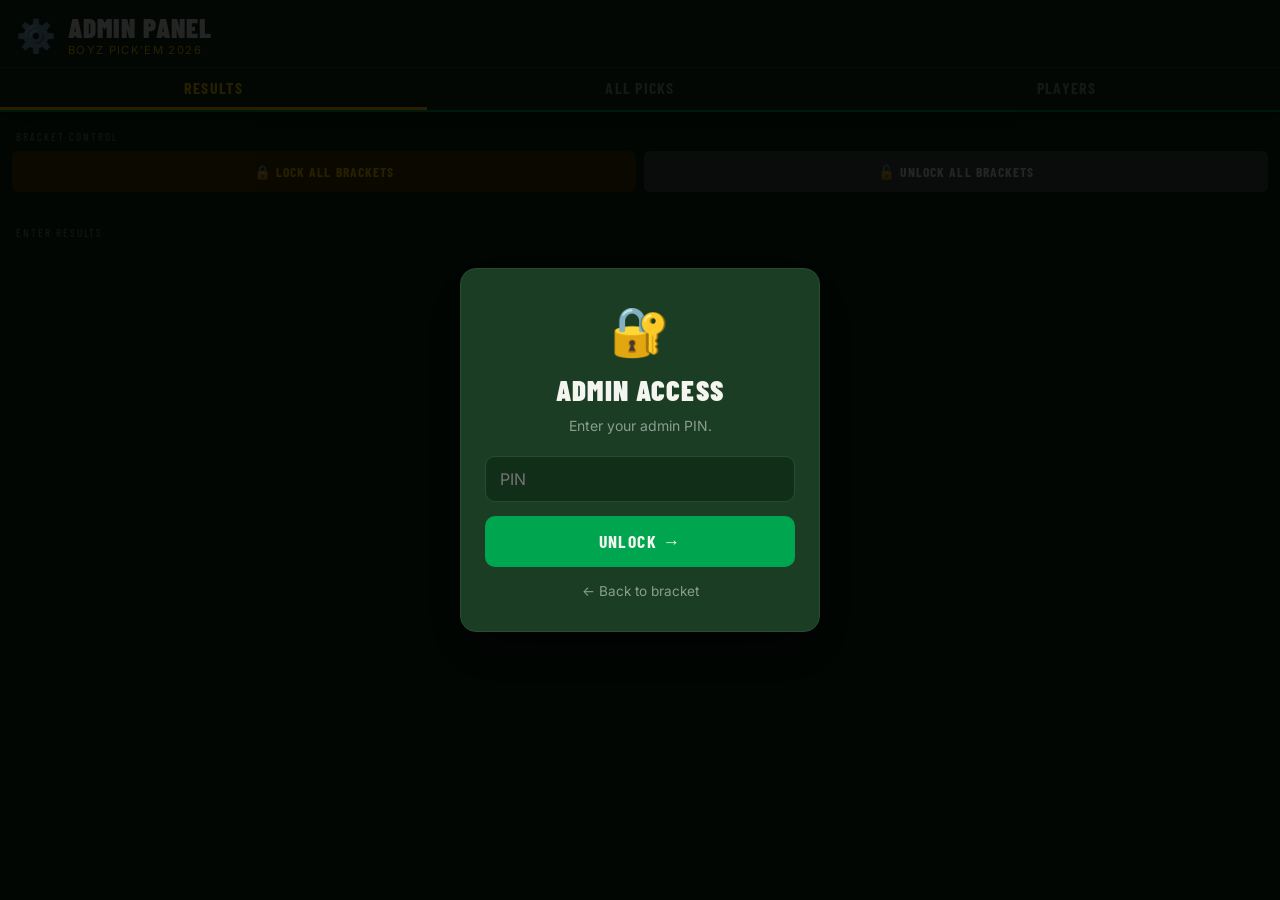
==== commit fee5570c: "Update script source for admin.js" ====
--- a/admin.html
+++ b/admin.html
@@ -62,7 +62,7 @@
 
   <div class="toast" id="toast"></div>
 
-  <script src="config.js"></script>
+  <script src="admin.js?v=2"></script>
   <script src="bracket-data.js"></script>
   <script src="admin.js"></script>
 </body>
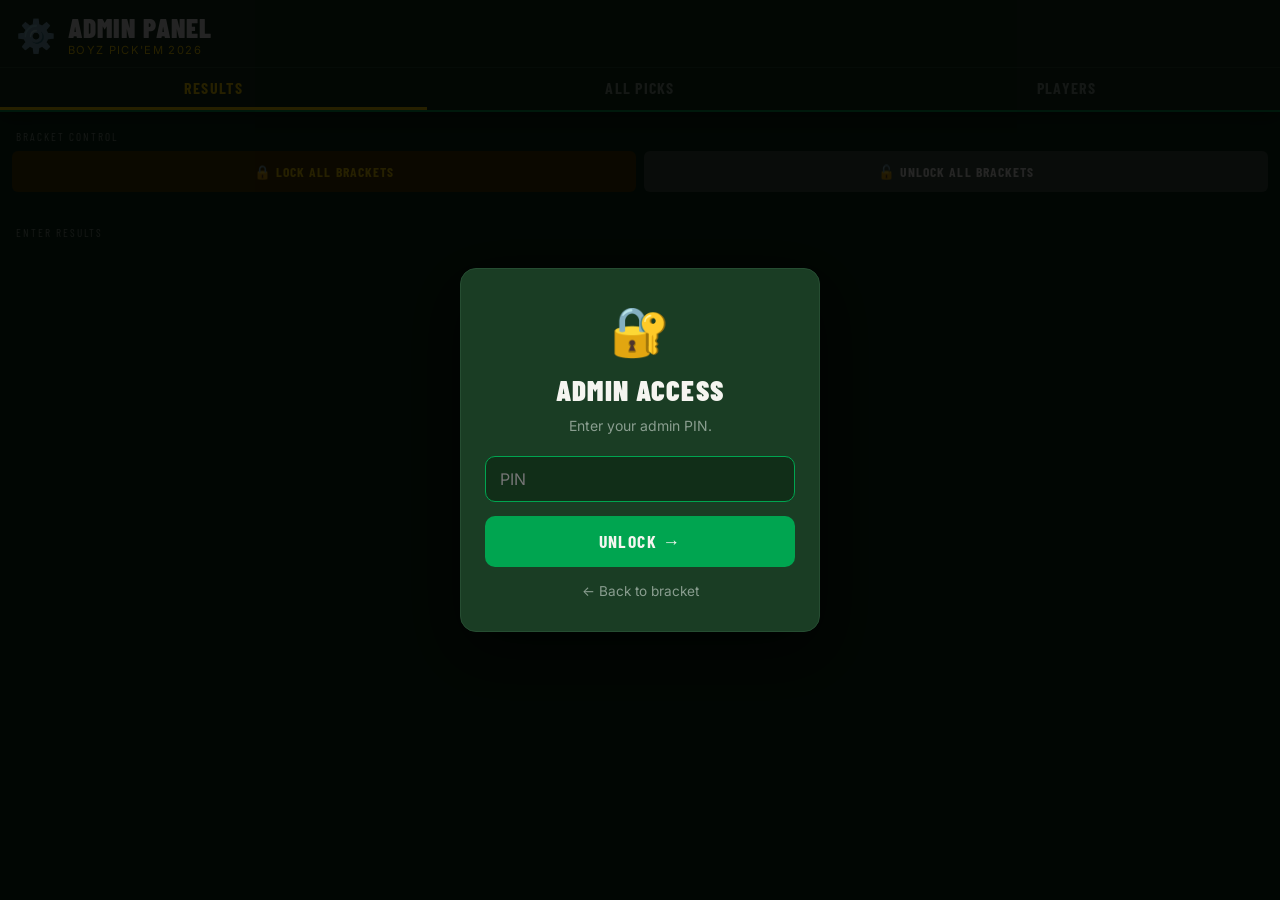
==== commit 89c082de: "Update admin.js script version to v3" ====
--- a/admin.html
+++ b/admin.html
@@ -62,7 +62,7 @@
 
   <div class="toast" id="toast"></div>
 
-  <script src="admin.js?v=2"></script>
+  <script src="admin.js?v=3"></script>
   <script src="bracket-data.js"></script>
   <script src="admin.js"></script>
 </body>
